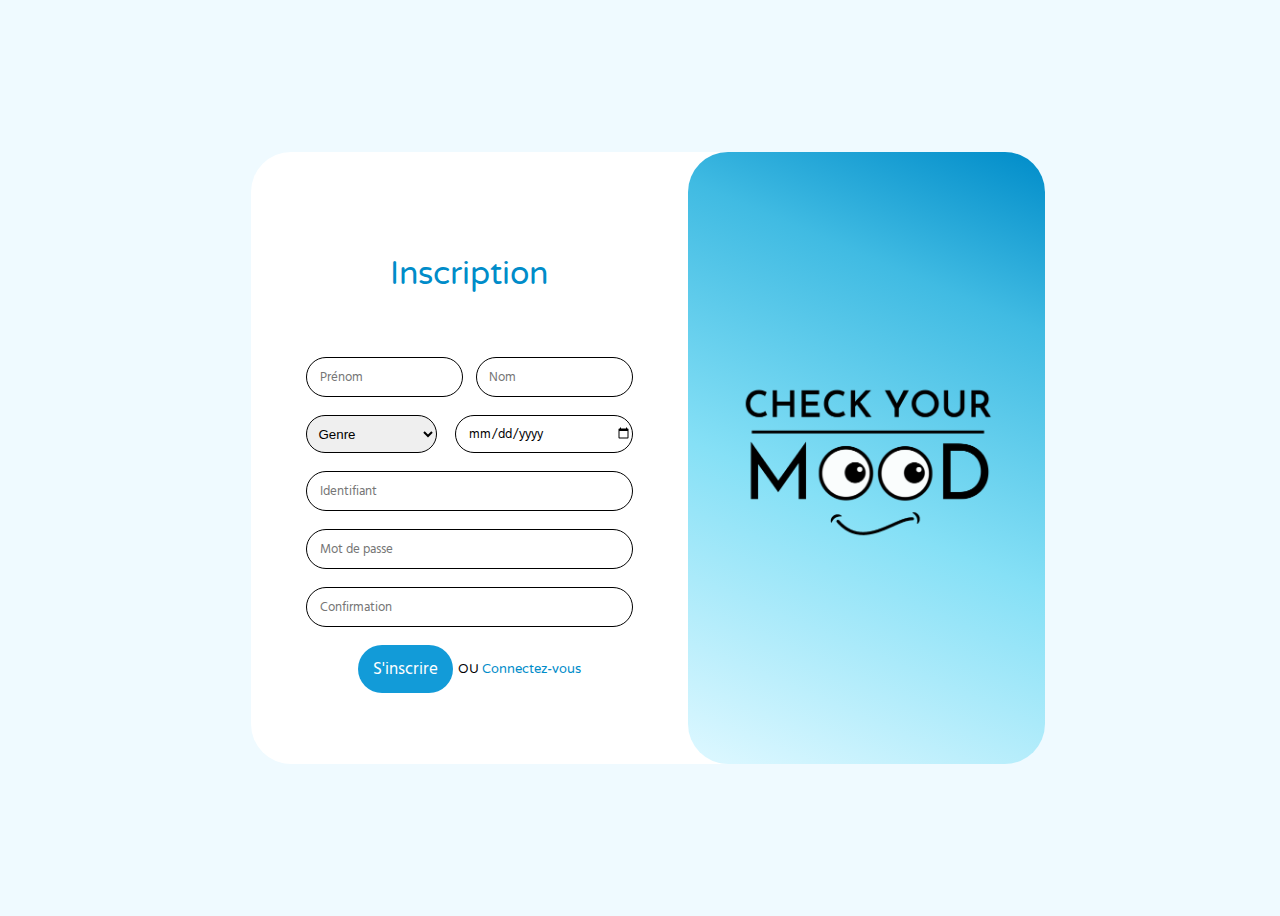
==== check-your-mood/pages/inscription.html @ 8f9594a4 "commit inscription" ====
<!DOCTYPE html>
<html lang="fr">
<head>
    <meta charset="UTF-8">
    <meta http-equiv="X-UA-Compatible" content="IE=edge">
    <meta name="viewport" content="width=device-width, initial-scale=1.0">
    <title>CheckYourMood - Connexion</title>
    <link rel="stylesheet" href="../css/style.css">
</head>
    <body>
        <div class="container-main">
            <div class="container">
                <!---Cadre de connexion-->
                <div class="login inscription">

                    <p class="login-text">Inscription</p>

                    <form action="post">
                        <div class="contain-double-data">
                            <input type="text" name="prenom" placeholder="Prénom">
                            <input type="text" name="nom" placeholder="Nom">
                        </div>
                        <div class="contain-double-data date">
                            <select name="gender">
                                <option value="Genre">Genre</option>
                                <option value="Homme">Homme</option>
                                <option value="Femme">Femme</option>
                                <option value="Autre">Autre</option>
                            </select>
                            <input type="date" name="date" class="date">
                        </div>

                        <input type="text" name="identifiant" placeholder="Identifiant">

                        <div class="contain-mdp">
                            <input type="text" name="motdepasse" placeholder="Mot de passe">
                        </div>

                        <input type="text" name="confirmation" placeholder="Confirmation">

                        <div class="contain-btn inscription">
                            <input class="btn" type="submit" value="S'inscrire">
                            <p>OU <a href="../index.html">Connectez-vous</a></p>
                            
                        </div>
                    </form>
                </div>

                <div class="login right">
                    <img class="logo" src="../images/CheckYourMoodLogo.png" alt="Logo Check Your Mood">
                </div>

            </div>
        </div>
    </body>
</html>
---- check-your-mood/css/style.css ----
/*Polices*/
@import url('https://fonts.googleapis.com/css2?family=Hind+Siliguri&family=Montserrat&family=Varela+Round&display=swap');
/*
font-family: 'Hind Siliguri', sans-serif;
font-family: 'Montserrat', sans-serif;
font-family: 'Varela Round', sans-serif;
*/

body{
    background-color: rgba(226, 246, 255, 0.55);
}

/*Images*/
.logo{
    width: 20vw;
    height: auto;
}

/*Cadre connexion*/
.container-main{
    display: flex;
    width: 100vw;
    height: 100vh;
    justify-content: center;
    align-items: center;
}

.container{
    border-radius: 40px;
    height: 68vh;
    width: 62vw;
    background-color: white;
    display: flex;
    flex-direction: row;
    align-items: center;
}

.login{
    width: 55%;
    height: 100%;
    border-radius: 40px;
   
    display: flex;
    flex-direction: column;
    justify-content: center;
    align-items: center;
}

.login.right{
    display: flex;
    align-items: center;
    justify-content: center;

    background: linear-gradient(203deg, #008CC9 0%, rgba(0, 164, 217, 0.75) 23.65%, rgba(12, 193, 237, 0.5) 57.56%, rgba(105, 222, 255, 0.25) 97.64%, rgba(105, 222, 255, 0.25) 100%);
    width: 45%;
    border-radius: 40px;
}

.login form{
    display: flex;
    flex-direction: column;
    width: 75%;
    gap: 2vh;
}

.login p{
    font-family: 'Varela Round', sans-serif;
    font-size: 1.05vw;
}

.login .login-text{
    font-family: 'Varela Round', sans-serif;
    font-size: 2.5vw;
    margin-bottom: 5vw;
    color: #008CC9;
}

/*Contain Mdp*/
.contain-mdp{
    width: 100%;
    display: flex;
    flex-direction: column;
}

/*Style input*/

input{
    border-radius: 30px;
    border: 1px solid black;
    padding-left: 2.7vw;
    width: auto;
    height: 4vh;
    width: auto;
    outline-color: #008CC9;

    font-family: 'Hind Siliguri', sans-serif;
}

/*btn*/

.contain-btn{
    width: 100%;
    display: flex;
    justify-content: center;
}

.btn{
    color: white;
    background-color: rgba(5, 150, 214, 0.95);
    border: none;
    font-family: 'Hind Siliguri', sans-serif;
    height: auto;
    padding: 10px;
    padding-left: 15px;
    padding-right: 15px;
    font-size: 17px;
    cursor: pointer;
}

.btn:hover{
    transform: scale(1.05);    
}

.contain-bottom{
    width: 100%;
    display: flex;
    flex-direction: column;
    align-items: center;
}

hr{
    background-color: black;
    height: 1px;
    width: 80%;
    border: none;
}

/*Position icon input*/

.user{
    background-image: url(../images/user.png);
    background-repeat: no-repeat;
    background-size: 1.7vw;
    background-position-y: center;
    background-position-x: 5px;
}

.locker{
    background-image: url(../images/cadenas.png);
    background-repeat: no-repeat;
    background-position-y: center;
    background-position-x: 5px;
    background-size: 1.7vw;
}

/*Style lien*/
a{
    text-decoration: none;
    color: #008CC9;
}

/*Checkbox revele*/

.contain-revele{
    font-family: 'Hind Siliguri', sans-serif;
    font-size: 12px;
    display: flex;
    flex-direction: row;
    align-items: center;
    justify-content: left;
    gap: 5px;
}


/*INSCRIPTION*/

.contain-double-data{
    display: flex;
    flex-direction: row;
    justify-content: space-between;
}

.contain-double-data input{
    width: 11vw;
}

.contain-double-data.date input{
    width: 50%;
}

.contain-double-data.date select{
    border-radius: 30px;
    border: 1px solid black;
    width: 40%;
    padding-left: 0.6vw;
    outline-color: #008CC9;
}

.contain-btn.inscription{
    gap: 5px;
    align-items: center;
}

.login.inscription input{
    padding-left: 1vw;
}

.contain-btn.inscription .btn{
    padding-left: 15px;
}
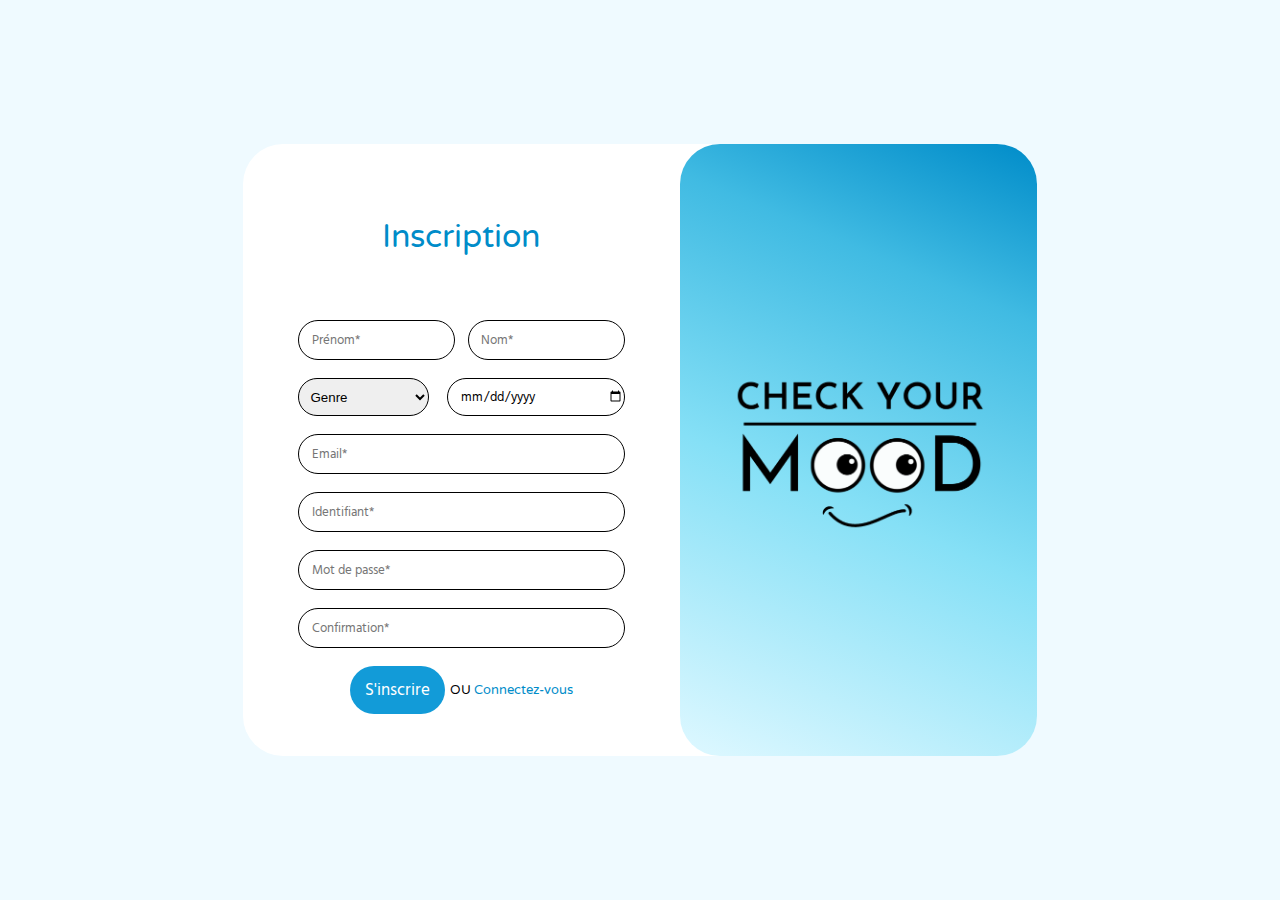
==== commit ef4e0bc4: "Premier jet : page humeurs" ====
--- a/check-your-mood/pages/inscription.html
+++ b/check-your-mood/pages/inscription.html
@@ -17,8 +17,8 @@
 
                     <form action="post">
                         <div class="contain-double-data">
-                            <input type="text" name="prenom" placeholder="Prénom">
-                            <input type="text" name="nom" placeholder="Nom">
+                            <input type="text" name="prenom" placeholder="Prénom*">
+                            <input type="text" name="nom" placeholder="Nom*">
                         </div>
                         <div class="contain-double-data date">
                             <select name="gender">
@@ -30,13 +30,15 @@
                             <input type="date" name="date" class="date">
                         </div>
 
-                        <input type="text" name="identifiant" placeholder="Identifiant">
+                        <input type="text" name="email" placeholder="Email*">
+
+                        <input type="text" name="identifiant" placeholder="Identifiant*">
 
                         <div class="contain-mdp">
-                            <input type="text" name="motdepasse" placeholder="Mot de passe">
+                            <input type="text" name="motdepasse" placeholder="Mot de passe*">
                         </div>
 
-                        <input type="text" name="confirmation" placeholder="Confirmation">
+                        <input type="text" name="confirmation" placeholder="Confirmation*">
 
                         <div class="contain-btn inscription">
                             <input class="btn" type="submit" value="S'inscrire">
--- a/check-your-mood/css/style.css
+++ b/check-your-mood/css/style.css
@@ -207,4 +207,92 @@
 
 .contain-btn.inscription .btn{
     padding-left: 15px;
-}+}
+
+/*Navbar*/
+body{
+    margin: 0px;
+}
+
+.head{
+    background-color:rgba(226, 246, 255, 0.55);
+    padding: 10px;
+    border-bottom: 1px solid rgba(0, 0, 0, 0.18);
+}
+
+.head img{
+    width: 7vw;
+}
+
+.contain{
+    display: flex;
+    flex-direction: row;
+    height: 100vh;
+    background-color: white;
+}
+
+.menu-right{
+    border-right: 1px solid rgba(0, 0, 0, 0.18);
+    width: 10%;
+    height: 100vh;
+}
+
+/*TITRE ET BUTTON*/
+.head-mood{
+    display: flex;
+    justify-content: space-between;
+    align-items: center;
+    padding-left: 20px;
+    padding-right: 50px;
+    margin-top: 15px;
+}
+
+.contain-mood p{
+    font-family: 'Varela Round', sans-serif;
+    font-size: 2vw;
+}
+
+/*HUMEUR TAB*/
+
+.contain-mood{
+    display: flex;
+    flex-direction: column;
+    gap: 20px;
+    width: 90%;
+    height: 100vh;
+}
+
+.table-mood{
+    width: 80%;
+    font-family: 'Montserrat', sans-serif;
+    margin-left: 20px;
+    border-collapse: collapse;
+}
+
+.table-mood th,td{
+    text-align: left;
+    padding-left: 8px;
+    font-size: 1.3vw;
+    height: 5vh;
+    border-bottom: 1px solid rgba(0, 0, 0, 0.18);
+    border-right: 1px solid rgba(0, 0, 0, 0.18);
+}
+
+.table-mood tr .last-column{
+    border-right: none;
+    width: 35%;
+}
+
+.head-mood button{
+    font-size: large;
+    border: none;
+    background-color: rgba(226, 246, 255, 0.55);
+    width: 50px;
+    height: 50px;
+    border-radius: 10px;
+}
+
+.head-mood button:hover{
+    background-color: rgba(226, 246, 255, 1);
+    cursor: pointer;
+}
